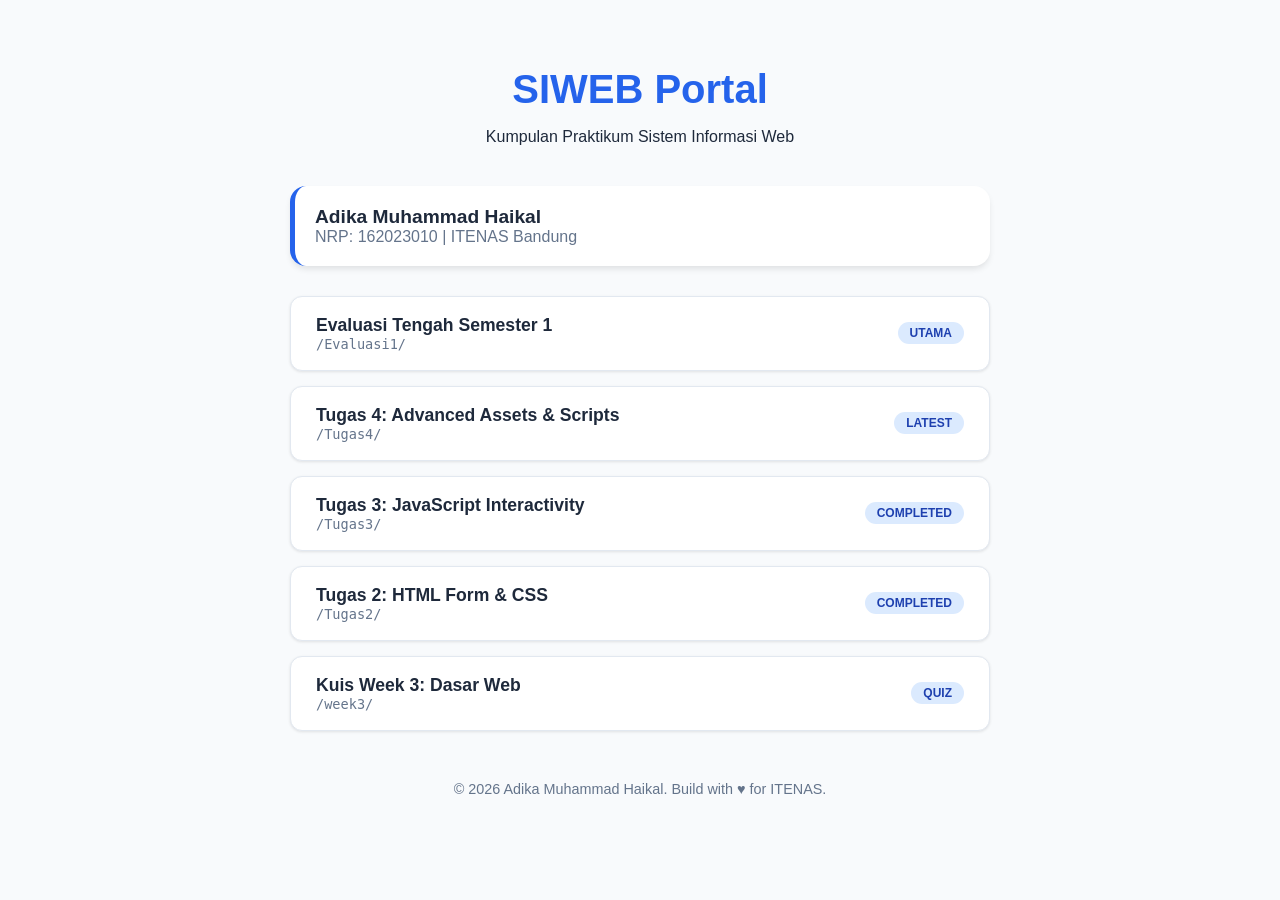
==== index.html @ b77cab10 "Rename daftarTugas.html to index.html" ====
<!DOCTYPE html>
<html lang="id">
<head>
    <meta charset="UTF-8">
    <meta name="viewport" content="width=device-width, initial-scale=1.0">
    <title>Portal Tugas SIWEB - Adika</title>
    <style>
        :root {
            --primary: #2563eb;
            --secondary: #64748b;
            --bg: #f8fafc;
            --card: #ffffff;
            --text: #1e293b;
        }

        body {
            font-family: 'Inter', -apple-system, sans-serif;
            background-color: var(--bg);
            color: var(--text);
            margin: 0;
            padding: 40px 20px;
            display: flex;
            justify-content: center;
        }

        .container {
            width: 100%;
            max-width: 700px;
        }

        header {
            text-align: center;
            margin-bottom: 40px;
        }

        h1 {
            font-size: 2.5rem;
            margin-bottom: 10px;
            color: var(--primary);
        }

        .profile-card {
            background: var(--card);
            padding: 20px;
            border-radius: 16px;
            box-shadow: 0 4px 6px -1px rgba(0, 0, 0, 0.1);
            margin-bottom: 30px;
            border-left: 5px solid var(--primary);
        }

        .grid {
            display: grid;
            gap: 15px;
        }

        .task-item {
            background: var(--card);
            text-decoration: none;
            color: inherit;
            padding: 18px 25px;
            border-radius: 12px;
            display: flex;
            align-items: center;
            justify-content: space-between;
            box-shadow: 0 1px 3px rgba(0,0,0,0.1);
            transition: all 0.3s ease;
            border: 1px solid #e2e8f0;
        }

        .task-item:hover {
            transform: translateY(-3px);
            box-shadow: 0 10px 15px -3px rgba(0, 0, 0, 0.1);
            border-color: var(--primary);
        }

        .task-info {
            display: flex;
            flex-direction: column;
        }

        .task-name {
            font-weight: 700;
            font-size: 1.1rem;
        }

        .task-folder {
            font-size: 0.85rem;
            color: var(--secondary);
            font-family: monospace;
        }

        .status-badge {
            font-size: 0.75rem;
            padding: 4px 12px;
            border-radius: 20px;
            background: #dbeafe;
            color: #1e40af;
            font-weight: 600;
        }

        footer {
            margin-top: 50px;
            text-align: center;
            font-size: 0.9rem;
            color: var(--secondary);
        }
    </style>
</head>
<body>

<div class="container">
    <header>
        <h1>SIWEB Portal</h1>
        <p>Kumpulan Praktikum Sistem Informasi Web</p>
    </header>

    <div class="profile-card">
        <div style="font-weight: bold; font-size: 1.2rem;">Adika Muhammad Haikal</div>
        <div style="color: var(--secondary);">NRP: 162023010 | ITENAS Bandung</div>
    </div>

    <div class="grid">
        <a href="Evaluasi1/index.html" class="task-item">
            <div class="task-info">
                <span class="task-name">Evaluasi Tengah Semester 1</span>
                <span class="task-folder">/Evaluasi1/</span>
            </div>
            <span class="status-badge">UTAMA</span>
        </a>

        <a href="Tugas4/index.html" class="task-item">
            <div class="task-info">
                <span class="task-name">Tugas 4: Advanced Assets & Scripts</span>
                <span class="task-folder">/Tugas4/</span>
            </div>
            <span class="status-badge">LATEST</span>
        </a>

        <a href="Tugas3/index.html" class="task-item">
            <div class="task-info">
                <span class="task-name">Tugas 3: JavaScript Interactivity</span>
                <span class="task-folder">/Tugas3/</span>
            </div>
            <span class="status-badge">COMPLETED</span>
        </a>

        <a href="Tugas2/tugas2_162023010.html" class="task-item">
            <div class="task-info">
                <span class="task-name">Tugas 2: HTML Form & CSS</span>
                <span class="task-folder">/Tugas2/</span>
            </div>
            <span class="status-badge">COMPLETED</span>
        </a>

        <a href="week3/kuisWeek3.html" class="task-item">
            <div class="task-info">
                <span class="task-name">Kuis Week 3: Dasar Web</span>
                <span class="task-folder">/week3/</span>
            </div>
            <span class="status-badge">QUIZ</span>
        </a>
    </div>

    <footer>
        &copy; 2026 Adika Muhammad Haikal. Build with &hearts; for ITENAS.
    </footer>
</div>

</body>
</html>
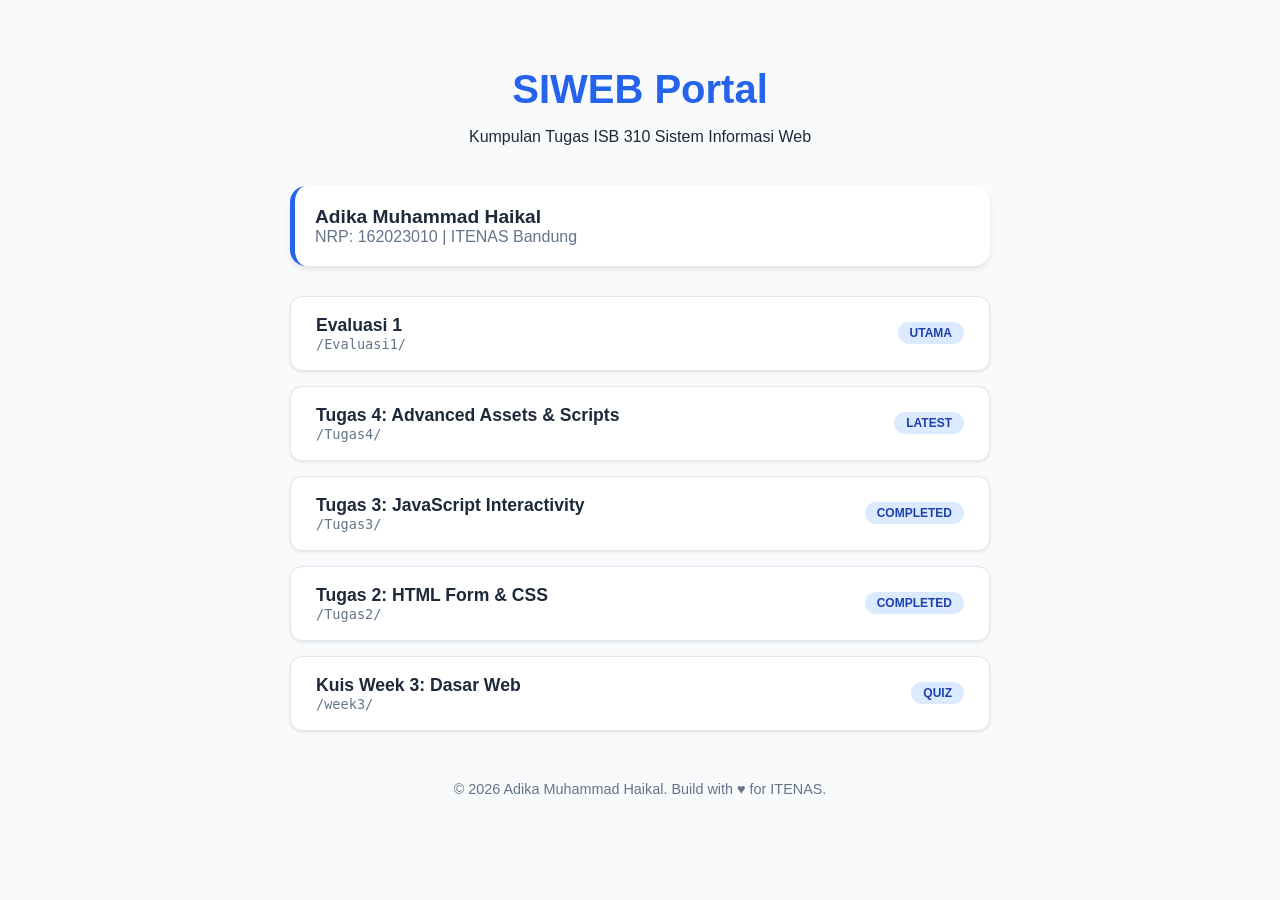
==== commit beb00044: "Update task names and descriptions in index.html" ====
--- a/index.html
+++ b/index.html
@@ -111,7 +111,7 @@
 <div class="container">
     <header>
         <h1>SIWEB Portal</h1>
-        <p>Kumpulan Praktikum Sistem Informasi Web</p>
+        <p>Kumpulan Tugas ISB 310 Sistem Informasi Web</p>
     </header>
 
     <div class="profile-card">
@@ -122,7 +122,7 @@
     <div class="grid">
         <a href="Evaluasi1/index.html" class="task-item">
             <div class="task-info">
-                <span class="task-name">Evaluasi Tengah Semester 1</span>
+                <span class="task-name">Evaluasi 1</span>
                 <span class="task-folder">/Evaluasi1/</span>
             </div>
             <span class="status-badge">UTAMA</span>
